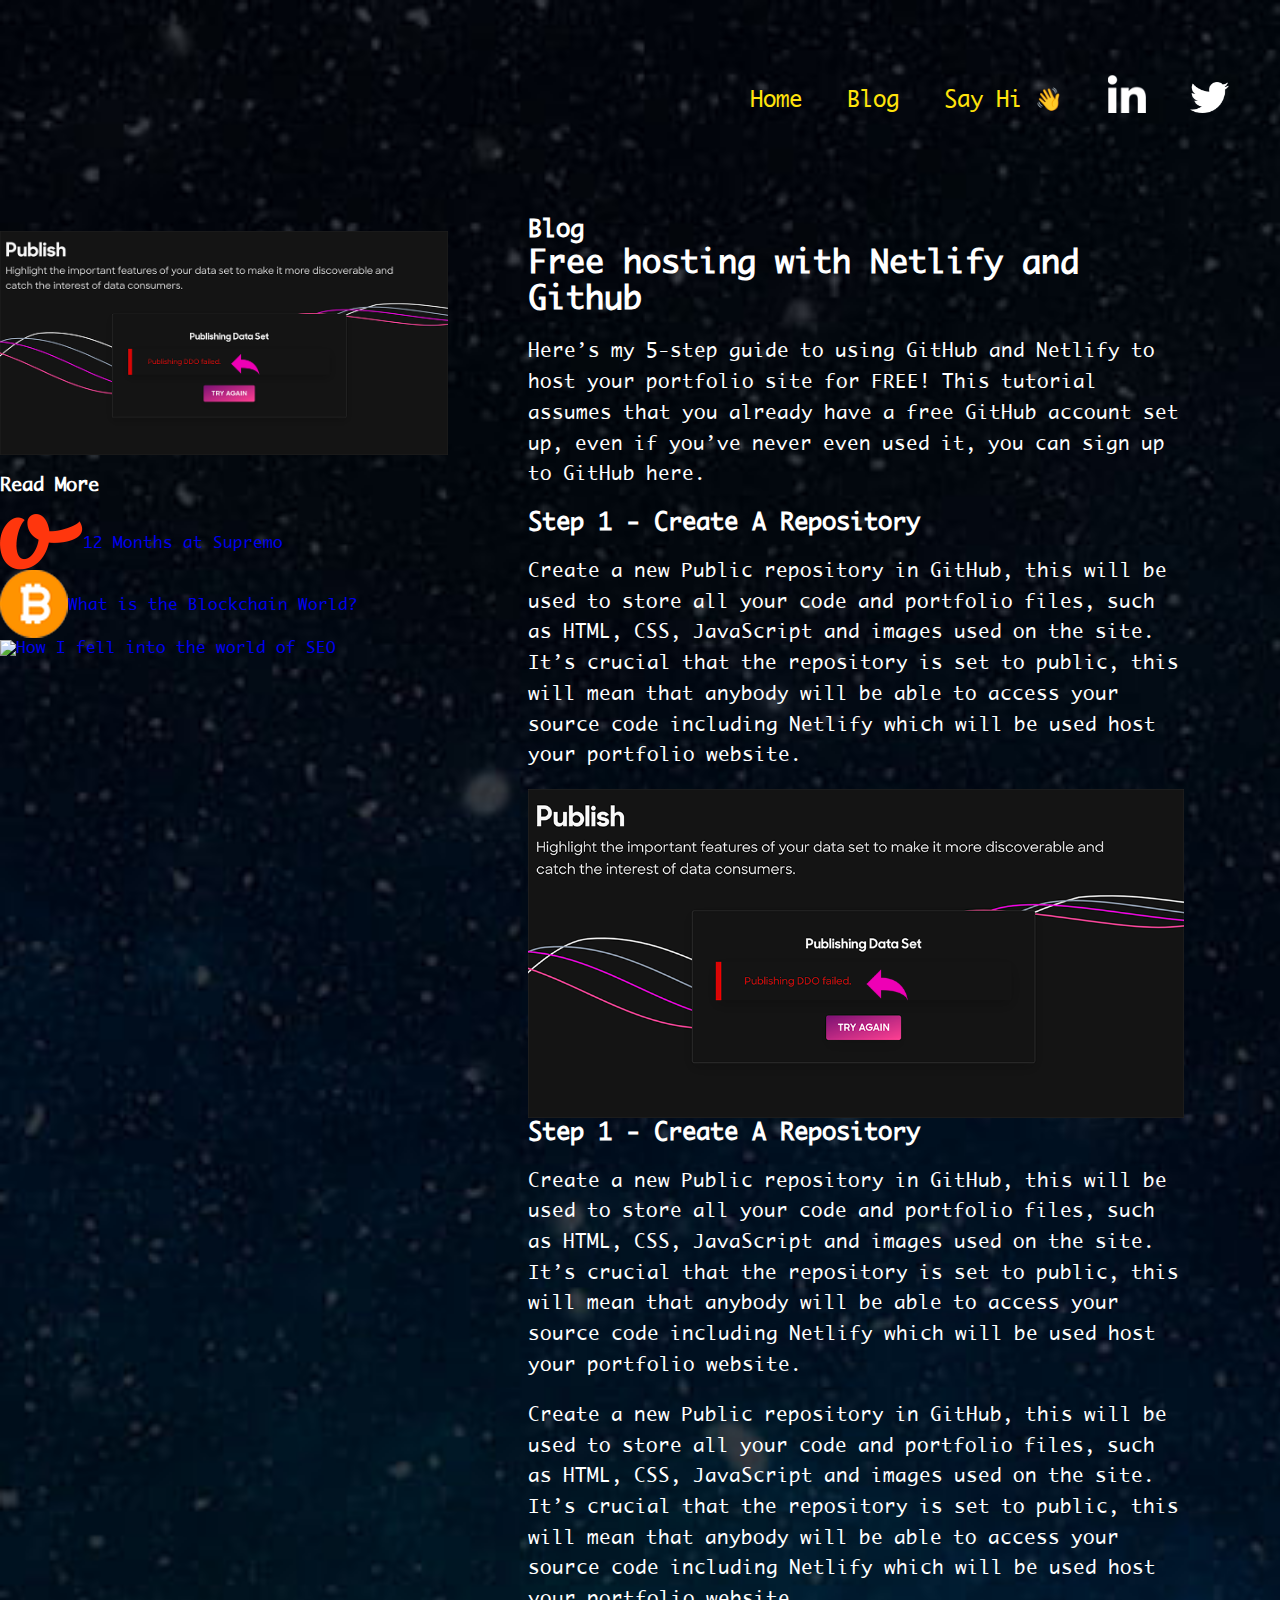
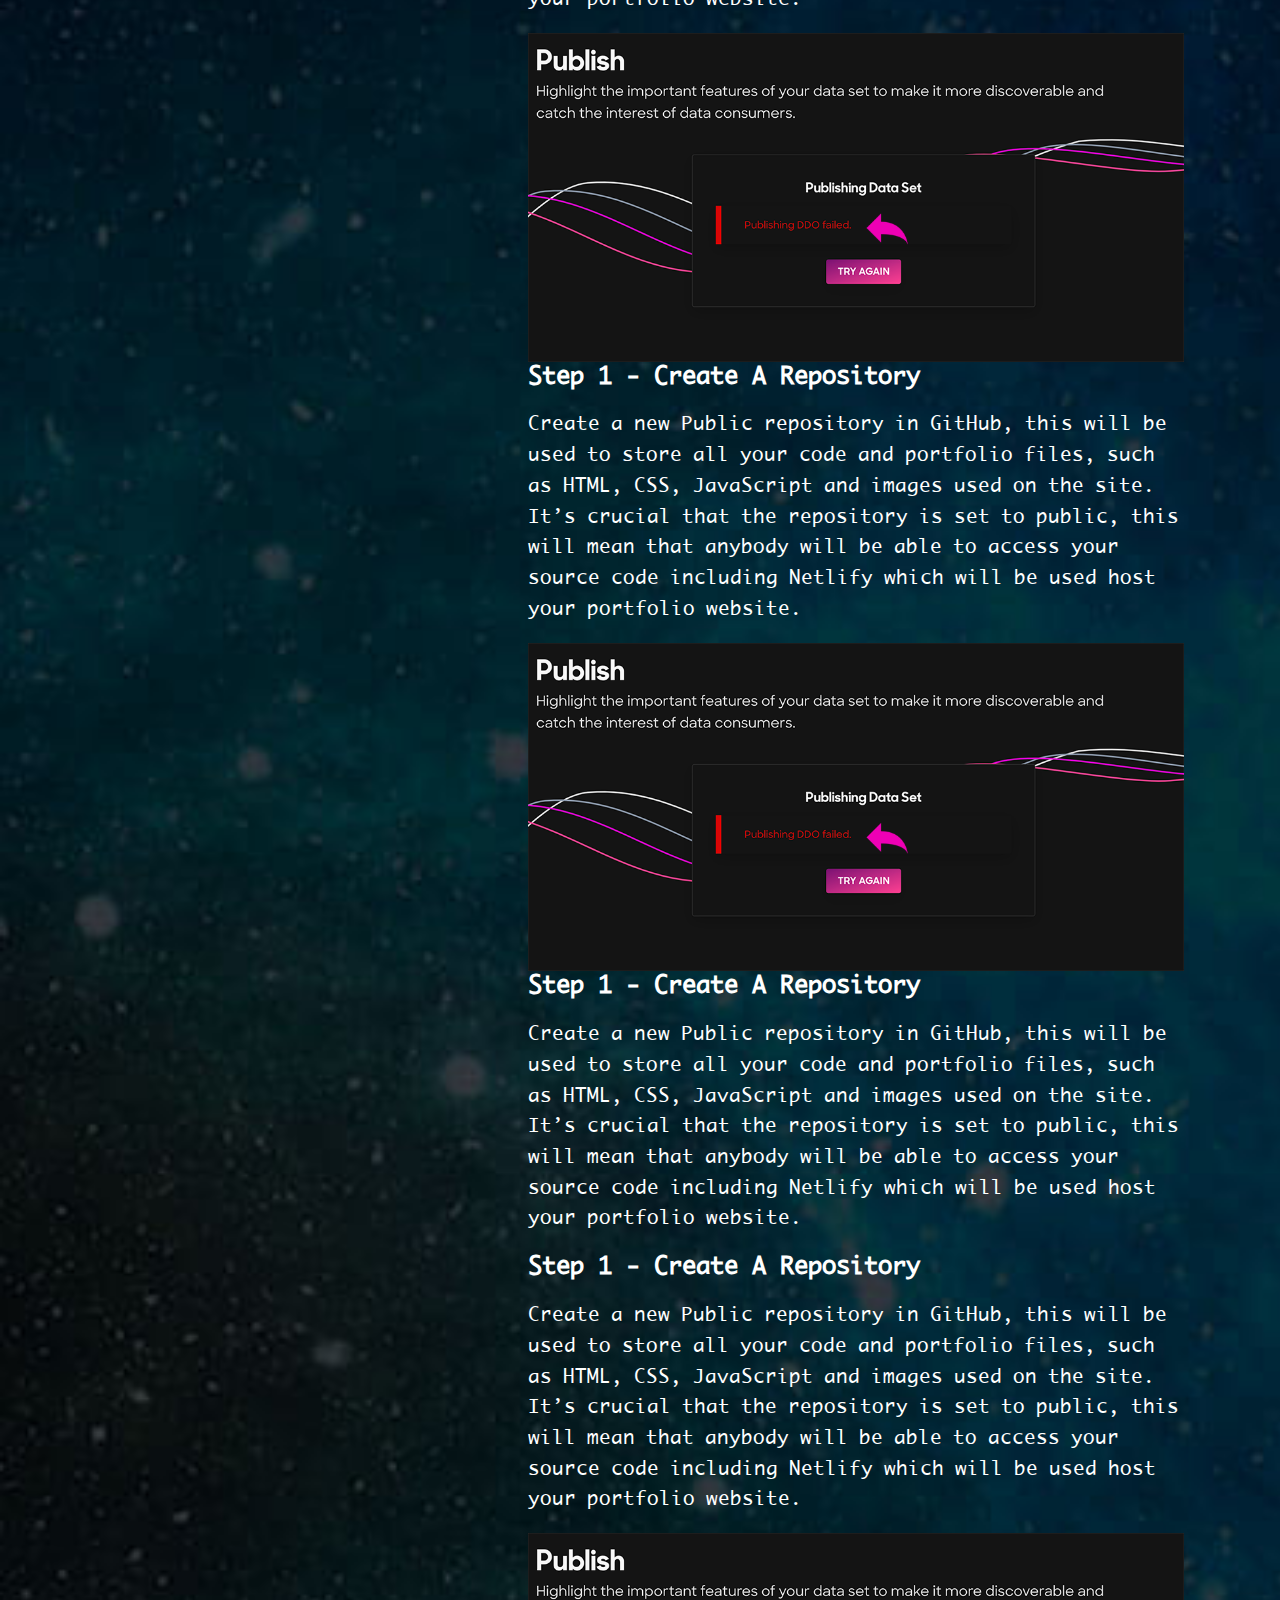
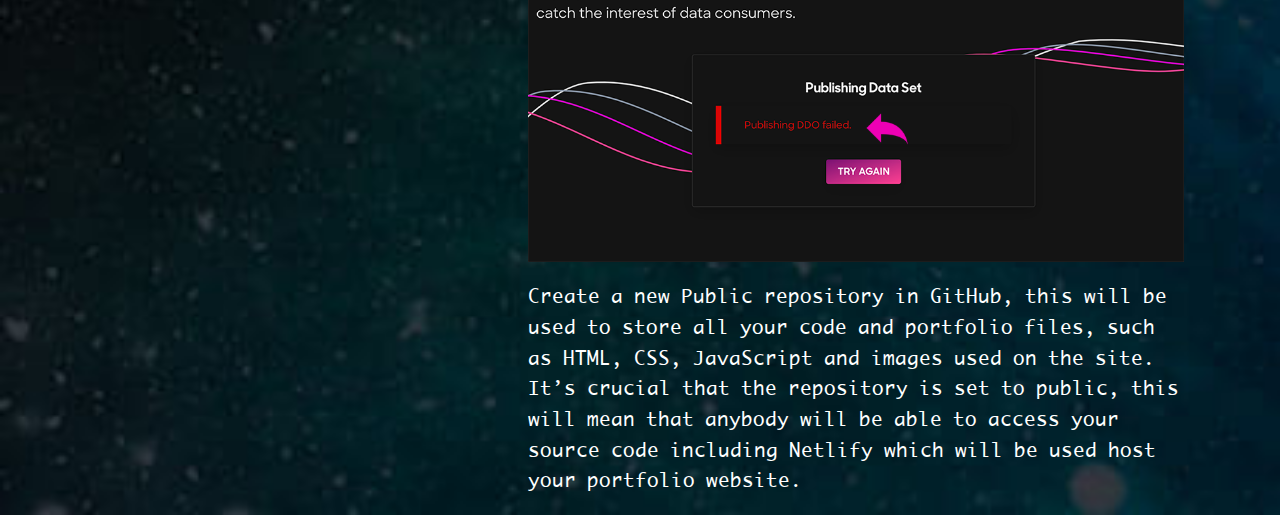
==== article.html @ f63afc64 "made the main layout for article pages" ====
<html lang="en">

<head>

	<meta charset="utf-8">
	<title>My Work | Adam Waterhouse</title>
	<meta name="description" content="I'm Adam... a creative guy from Yorkshire and I do stuff.">

<link rel="canonical" href="https://waterhouses.world/">
<meta property="og:url" content="https://waterhouses.world/">





<meta property="og:site_name" content="Waterhouse's World">
<meta property="og:title" content="Adam Waterhouse">
<meta property="og:description" content="I'm Adam... a creative guy from Yorkshire and I do stuff.">
<meta property="og:type" content="website">
<meta property="og:locale" content="en">
<meta property="og:image" content="https://waterhouses.world/img/twitter-card.jpg">







<meta name="twitter:site" content="@AdamWaterhous10">
<meta name="twitter:creator" content="@AdamWaterhous10">
<meta name="twitter:card" content="https://waterhouses.world/img/twitter-card.jpg">








	<link rel="stylesheet" type="text/css" href="main.css">

	<link rel="stylesheet" type="text/css" href="normalize.css">


	<link rel="icon" type="image/png" href="img/favicon.png">

	<meta name="viewport" content="width=device-width, initial-scale=1.0">




</head>


<body>


<header class="flex flex-end">
	<div class="nav-links">


	<a class="second-colour padding" href="/">Home</a>


	<a class="second-colour padding" href="#">Blog</a>

	<a onmouseover="hello()" onmouseleave="unhello()" id="demo" class="second-colour padding fixed hi" href="mailto:agwaterhouse@gmail.com" target="blank">Say Hi 👋</a>


<a href="https://www.linkedin.com/in/adam-waterhouse-2a113224">
	<img class="padding social" src="img/linkedin.png">
</a>


<a href="https://twitter.com/AdamWaterhous10">
	<img class="padding social" src="img/twitter.png">
</a>
</div>

</header>

<main class="article">


<div class="sidebar-left">


<img class="featured-image" src="img/ocean-error-message.png">




<h3>Read More</h3>

<div class="article-link">
<img src="img/supremo.png">
<a href="#">12 Months at Supremo</a>
</div>


<div class="article-link">
<img src="img/bitcoin.png">
<a href="#">What is the Blockchain World?</a>
</div>


<div class="article-link">
<img src="img/Google.png">
<a href="#">How I fell into the world of SEO</a>
</div>




</div>

<div class="main-article">

<h2>Blog</h2>

<h1>Free hosting with
Netlify and Github</h1>

<p>Here’s my 5-step guide to using GitHub and Netlify
to host your portfolio site for FREE! This tutorial
assumes that you already have a free GitHub account
set up, even if you’ve never even used it, you can
sign up to GitHub here.</p>

<h2>Step 1 - Create A Repository</h2>

<p>Create a new Public repository in GitHub, this will
be used to store all your code and portfolio files,
such as HTML, CSS, JavaScript and images used on the
site. It’s crucial that the repository is set to
public, this will mean that anybody will be able to
access your source code including Netlify which will
be used host your portfolio website.</p>

<img src="img/ocean-error-message.png">

<h2>Step 1 - Create A Repository</h2>

<p>Create a new Public repository in GitHub, this will
be used to store all your code and portfolio files,
such as HTML, CSS, JavaScript and images used on the
site. It’s crucial that the repository is set to
public, this will mean that anybody will be able to
access your source code including Netlify which will
be used host your portfolio website.</p>

<p>Create a new Public repository in GitHub, this will
be used to store all your code and portfolio files,
such as HTML, CSS, JavaScript and images used on the
site. It’s crucial that the repository is set to
public, this will mean that anybody will be able to
access your source code including Netlify which will
be used host your portfolio website.</p>

<img src="img/ocean-error-message.png">

<h2>Step 1 - Create A Repository</h2>

<p>Create a new Public repository in GitHub, this will
be used to store all your code and portfolio files,
such as HTML, CSS, JavaScript and images used on the
site. It’s crucial that the repository is set to
public, this will mean that anybody will be able to
access your source code including Netlify which will
be used host your portfolio website.</p>

<img src="img/ocean-error-message.png">

<h2>Step 1 - Create A Repository</h2>

<p>Create a new Public repository in GitHub, this will
be used to store all your code and portfolio files,
such as HTML, CSS, JavaScript and images used on the
site. It’s crucial that the repository is set to
public, this will mean that anybody will be able to
access your source code including Netlify which will
be used host your portfolio website.</p>

<h2>Step 1 - Create A Repository</h2>

<p>Create a new Public repository in GitHub, this will
be used to store all your code and portfolio files,
such as HTML, CSS, JavaScript and images used on the
site. It’s crucial that the repository is set to
public, this will mean that anybody will be able to
access your source code including Netlify which will
be used host your portfolio website.</p>

<img src="img/ocean-error-message.png">

<p>Create a new Public repository in GitHub, this will
be used to store all your code and portfolio files,
such as HTML, CSS, JavaScript and images used on the
site. It’s crucial that the repository is set to
public, this will mean that anybody will be able to
access your source code including Netlify which will
be used host your portfolio website.</p>


</div>


</main>

</body>


</html>
---- main.css ----
body{
	background-image: url("img/background.jpeg");
	background-size: cover;
	background-repeat:repeat;
	color: white;
	font-family: main-font;
	background-color: black;

	 }


	 .my-work{
	 	background-color: black;
	 	margin-top: 10em;
	 	width: 60vw;

	 }

canvas{
	display: flex;
	float: right;
	width: 0;
	height: 0;
	}

h1, h2{
	margin: 0;
}

p{
	font-size: 1.2em;
	line-height: 1.6em;
}

@font-face {
  font-family: main-font;
  src: url(ayuthaya.ttf);
  font-display: swap;

}

@font-face {
  font-family: heading-font;
  src: url(AnonymousPro-Regular.ttf);
  font-display: swap;

}



.em2{
	font-size: 2em;
}

.em3{
	font-size: 3em;
}


.heading-font{
	font-family: heading-font;
}

.second-colour{
	color: #ffe30c;
}

.underline{
	text-decoration: underline;
}

.link-pur:hover{
	text-decoration: none;
	color: #6306D6;
}

.link-ora:hover{
	text-decoration: none;
	color: #ff360d;
}



.flex{
	display: flex;
}

.row{
	flex-direction: row;
}


.flex-end{
	justify-content: flex-end;
}


.flex-column{
	flex-direction: column;
}

.padding{
	padding: 1em;
}

.p-bottom1{
	padding-bottom: 3em;
}

header{
	height: 15vh;
	margin-right: 10vw;
	font-size: 1.4em;
	align-items: flex-end;
	width: 100%;

}

.nav-links{
	padding-right: 1.3em;
	display: flex;
	align-items: flex-end;
}

.social{
	width: 1.7em;
	text-decoration: none;
}

.social:hover{
opacity: 0.8;}



a{
	text-decoration: none;
}

.text-body{
	width: 40vw;
	margin-left: 10vw;
}

main{
	align-items: center;
}






.sidebar-left{
	width: 35vw;
	margin-right: 5em;
	margin-top: 6em;

}


.featured-image{
	width: 35vw;
}




main.article {
display: flex;
align-items: flex-start;
}


.main-article{
	max-width: 65vw;
	margin-right: 6em;
	margin-top: 5em;
}

.main-article img{
	max-width: 100%;
}


.article-link{
	display: flex;
	align-items: center;
}






@media only screen and (max-width: 1000px) {
  
body{
	margin: 0;
}


.text-body{
	width: 90vw;
	margin-left: 1em;
	font-size: 1.2rem;
}

.featured-img{
	margin-left: 0.5em;
	display: none;
	overflow: hidden;
}

header{
	margin-right: 0vw;
	width: 100vw;
	height: 16vw;
	margin-bottom: 1em;
	overflow: hidden;

}

.nav-links{
	padding-right: 1.3em;
	display: flex;
	align-items: flex-end;
}

.padding{
	padding: 0;
}

.social{
padding-left: 0.8em;
}

canvas{
opacity: 0.3;
float: right;

	
}
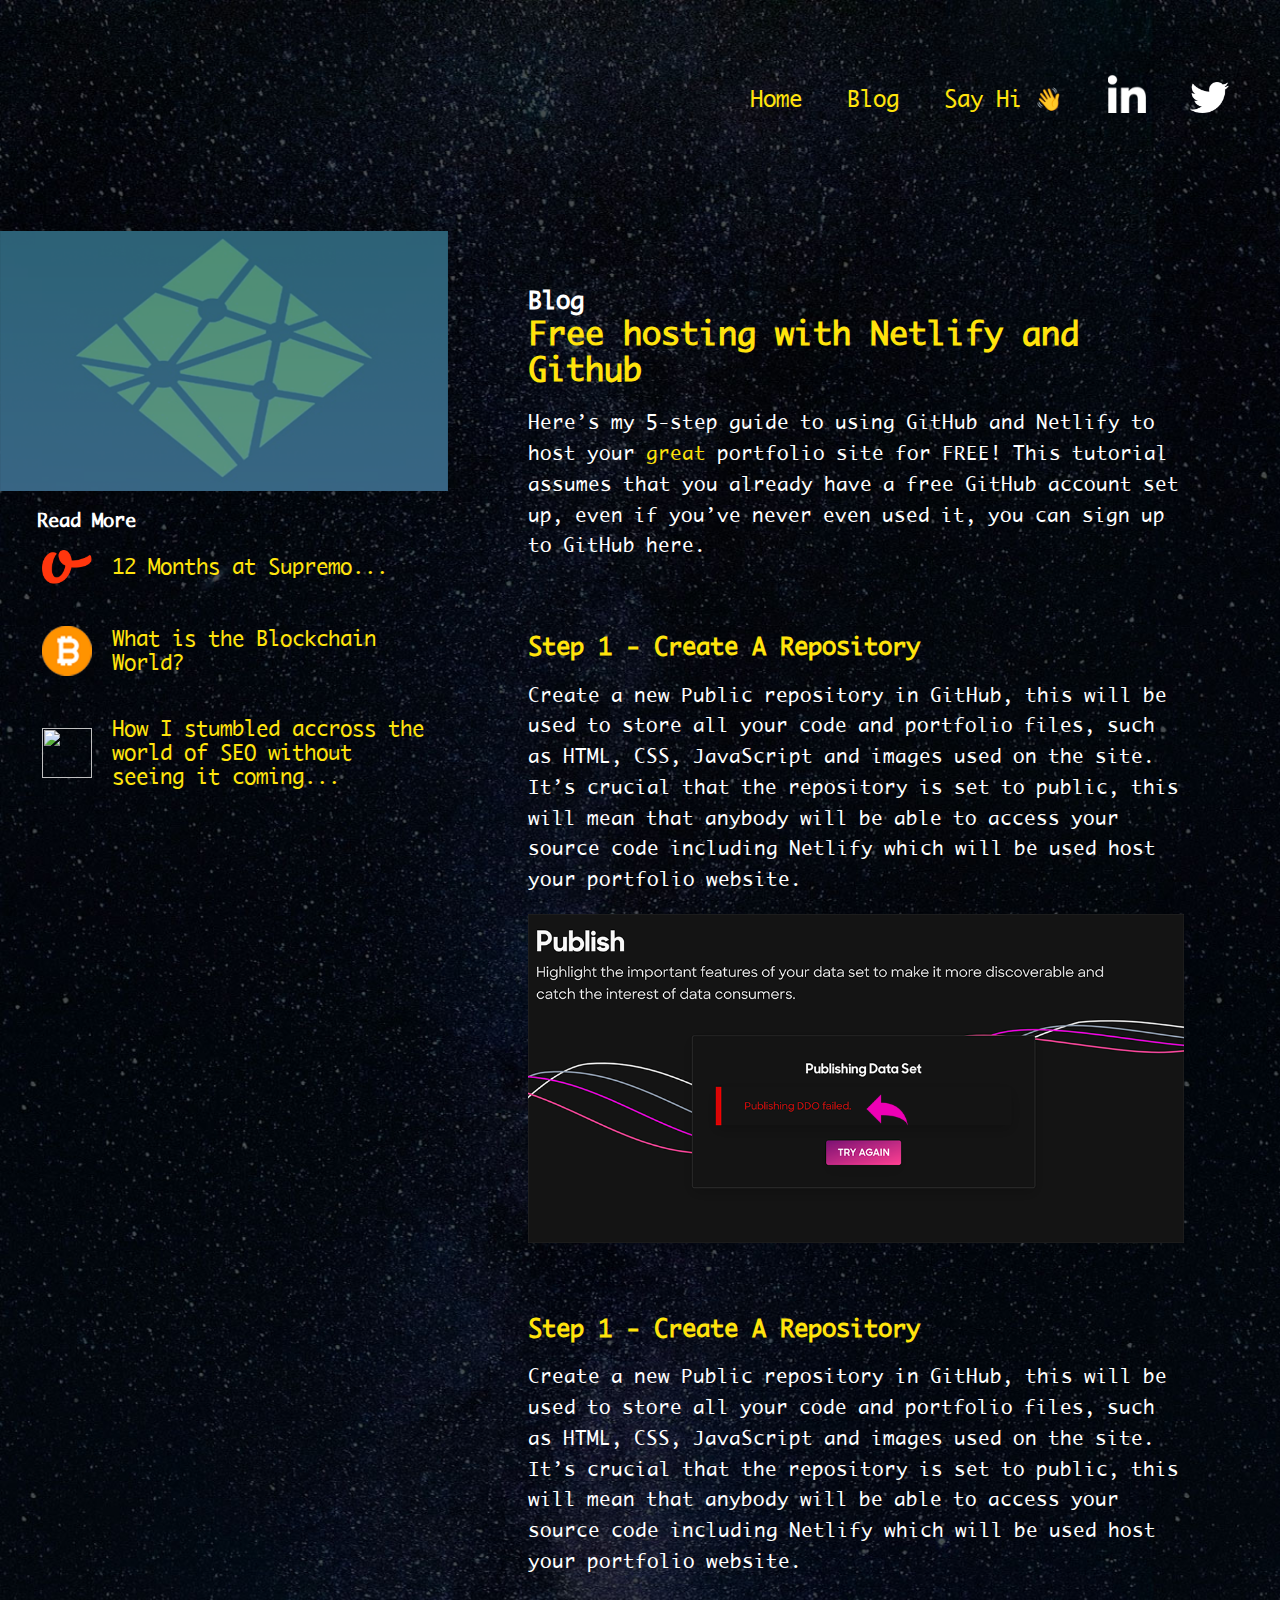
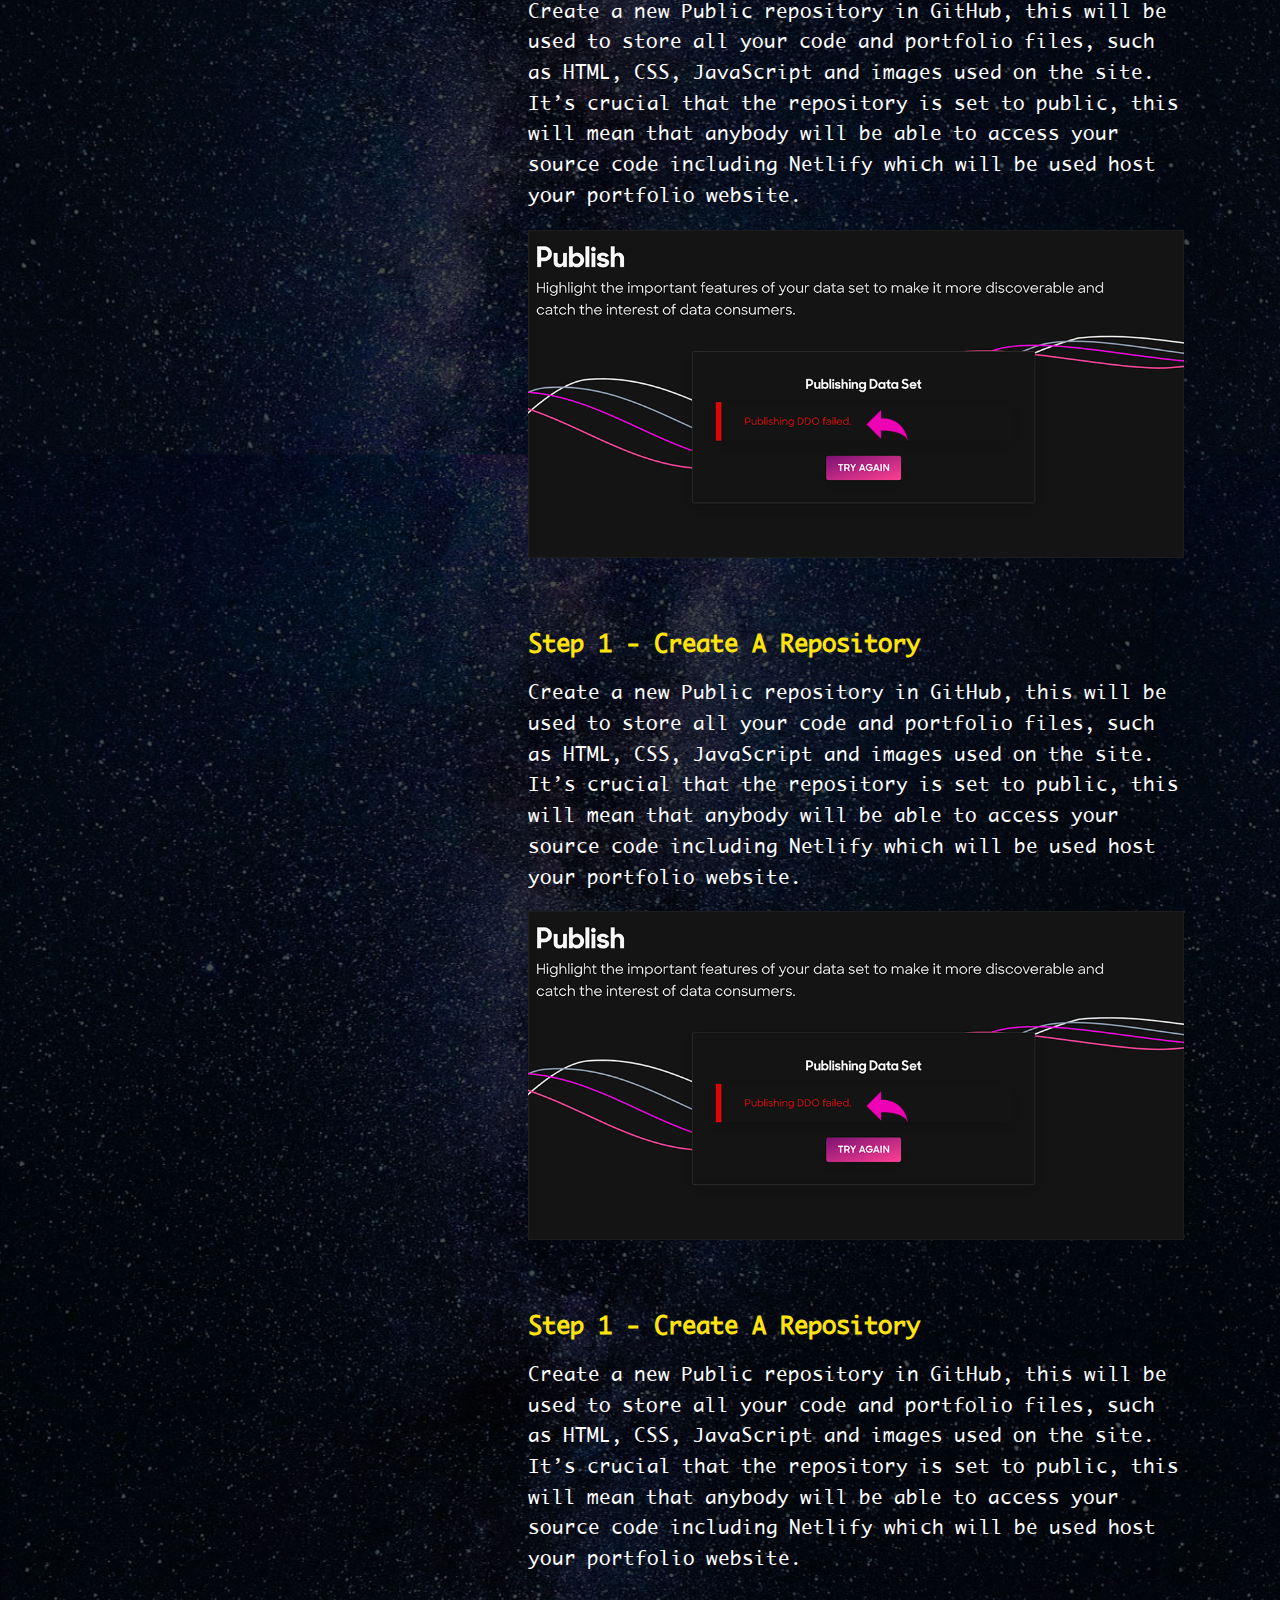
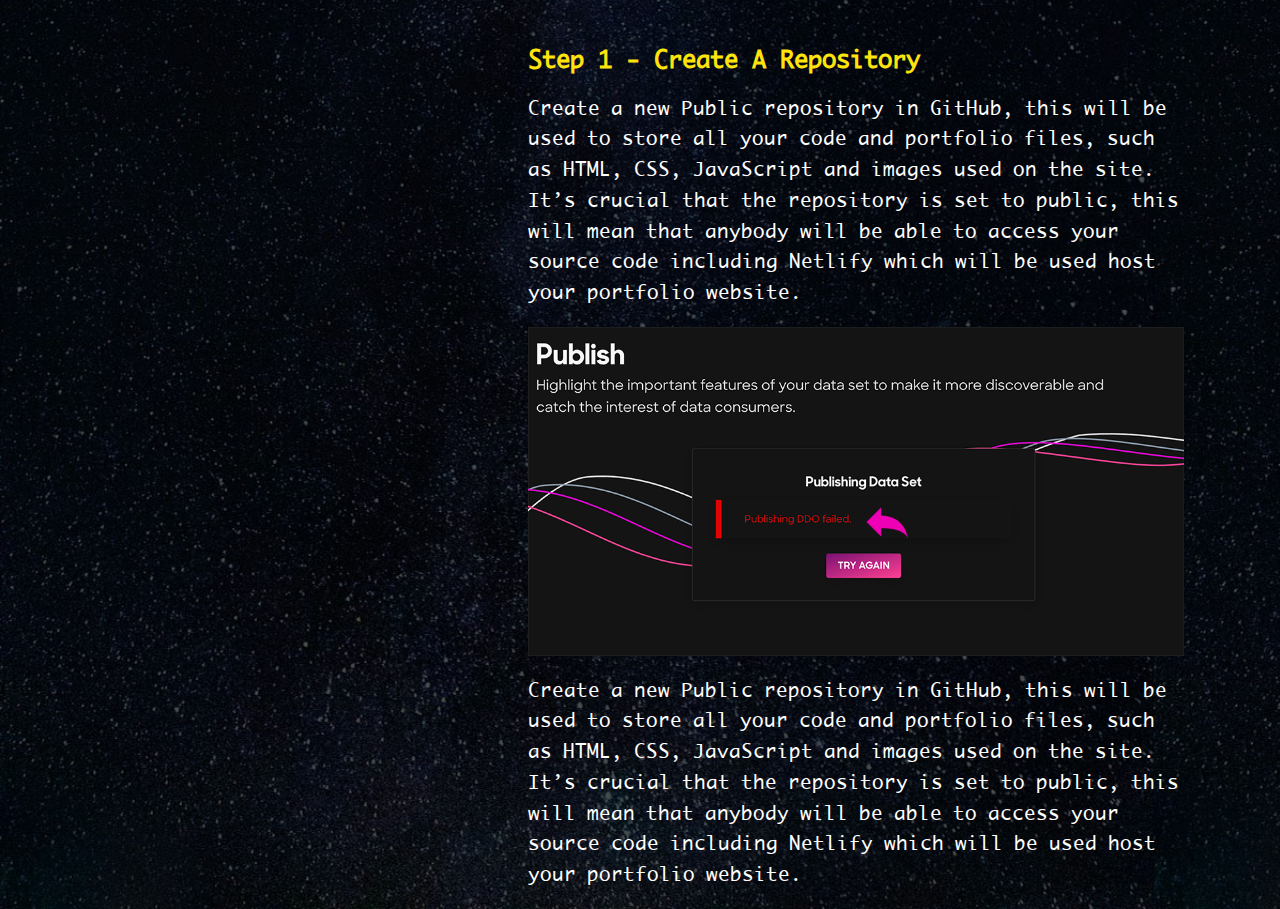
==== commit af90ecef: "Added resposnive work for articles template and nav bar" ====
--- a/article.html
+++ b/article.html
@@ -52,14 +52,14 @@
 </head>
 
 
-<body>
+<body class="article-body">
 
 
 <header class="flex flex-end">
 	<div class="nav-links">
 
 
-	<a class="second-colour padding" href="/">Home</a>
+	<a class="second-colour padding" href="index.html">Home</a>
 
 
 	<a class="second-colour padding" href="#">Blog</a>
@@ -85,30 +85,30 @@
 <div class="sidebar-left">
 
 
-<img class="featured-image" src="img/ocean-error-message.png">
-
-
-
-
-<h3>Read More</h3>
+<img class="featured-image" src="img/netlify.png">
+
+<div class="sidebar-links">
+
+<h3 class="left-2">Read More</h3>
+
 
 <div class="article-link">
-<img src="img/supremo.png">
-<a href="#">12 Months at Supremo</a>
+<img class="sidebar-icons" src="img/supremo.png">
+<a href="#">12 Months at Supremo...</a>
 </div>
 
 
 <div class="article-link">
-<img src="img/bitcoin.png">
+<img class="sidebar-icons" src="img/bitcoin.png">
 <a href="#">What is the Blockchain World?</a>
 </div>
 
 
 <div class="article-link">
-<img src="img/Google.png">
-<a href="#">How I fell into the world of SEO</a>
-</div>
-
+<img class="sidebar-icons" src="img/Google.png">
+<a href="#">How I stumbled accross the world of SEO without seeing it coming...</a>
+</div>
+</div>
 
 
 
@@ -116,13 +116,13 @@
 
 <div class="main-article">
 
-<h2>Blog</h2>
+<h2 class="white">Blog</h2>
 
 <h1>Free hosting with
 Netlify and Github</h1>
 
 <p>Here’s my 5-step guide to using GitHub and Netlify
-to host your portfolio site for FREE! This tutorial
+to host your <a href="#">great</a> portfolio site for FREE! This tutorial
 assumes that you already have a free GitHub account
 set up, even if you’ve never even used it, you can
 sign up to GitHub here.</p>
--- a/main.css
+++ b/main.css
@@ -1,11 +1,10 @@
-body{
+.home{
 	background-image: url("img/background.jpeg");
 	background-size: cover;
 	background-repeat:repeat;
 	color: white;
 	font-family: main-font;
 	background-color: black;
-
 	 }
 
 
@@ -61,6 +60,10 @@
 	font-family: heading-font;
 }
 
+.white{
+	color: white;
+}
+
 .second-colour{
 	color: #ffe30c;
 }
@@ -105,6 +108,11 @@
 
 .p-bottom1{
 	padding-bottom: 3em;
+}
+
+
+.left-2{
+	margin-left: 2em;
 }
 
 header{
@@ -146,15 +154,35 @@
 }
 
 
-
-
+body .article a,h1,h2{
+	color: #ffe30c;
+}
+
+body .article h2{
+	margin-top: 3em;
+}
+
+
+.article-body{
+	background-image: url("img/new-background.jpg");
+	background-size: cover;
+	background-repeat:repeat;
+	color: white;
+	font-family: main-font;
+	background-color: black;
+}
 
 
 .sidebar-left{
 	width: 35vw;
 	margin-right: 5em;
 	margin-top: 6em;
-
+}
+
+.sidebar-icons{
+	width: 50px;
+	margin-right: 1em;
+	margin-left: 2em;
 }
 
 
@@ -185,6 +213,9 @@
 .article-link{
 	display: flex;
 	align-items: center;
+	font-size: 1.3em;
+	margin-bottom: 2em;
+	margin-right: 1em;
 }
 
 
@@ -224,6 +255,12 @@
 	padding-right: 1.3em;
 	display: flex;
 	align-items: flex-end;
+	font-size: 0.8em;
+}
+
+
+.nav-links a{
+	padding: 0.5em;
 }
 
 .padding{
@@ -237,6 +274,24 @@
 canvas{
 opacity: 0.3;
 float: right;
-
+}
 	
+}
+
+
+
+@media only screen and (max-width: 1000px) {
+
+main.article{
+	flex-direction: column;
+}
+
+.featured-image{
+	width: 100vw;
+}
+
+
+
+
+
 }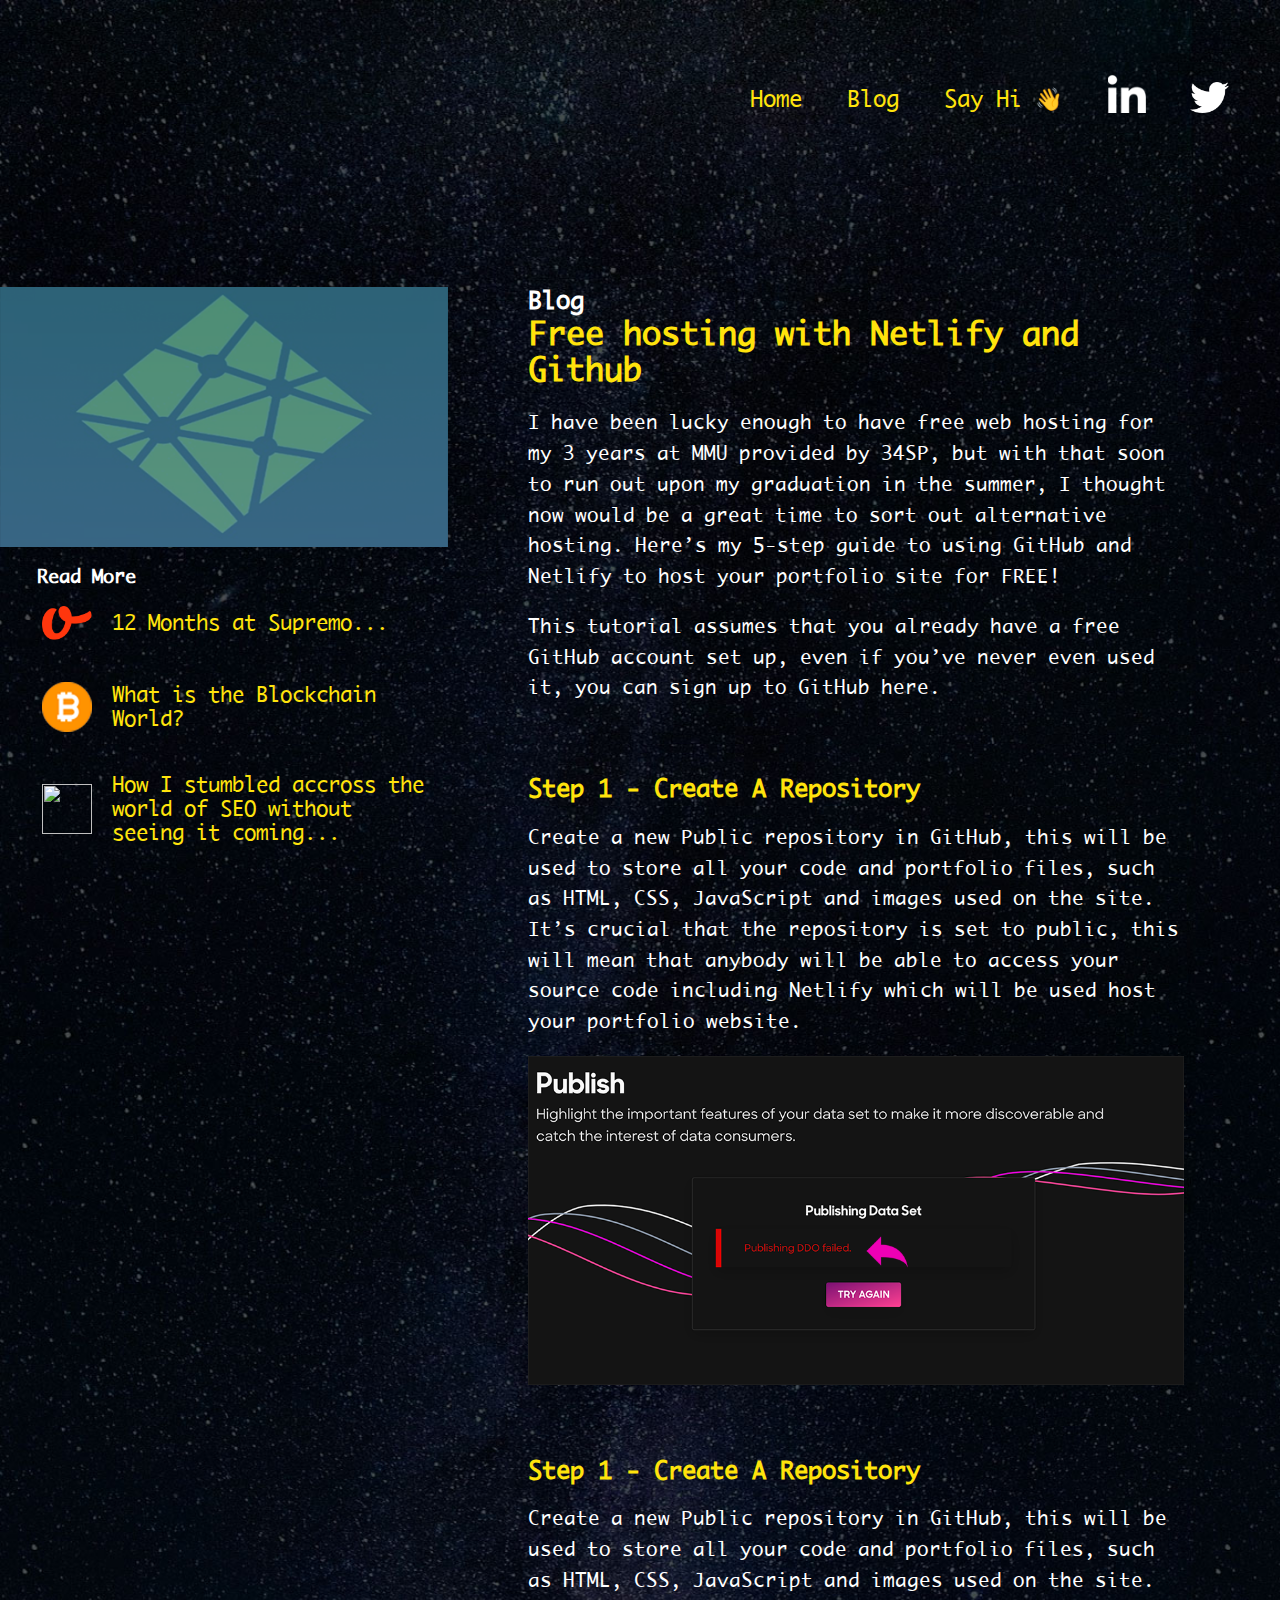
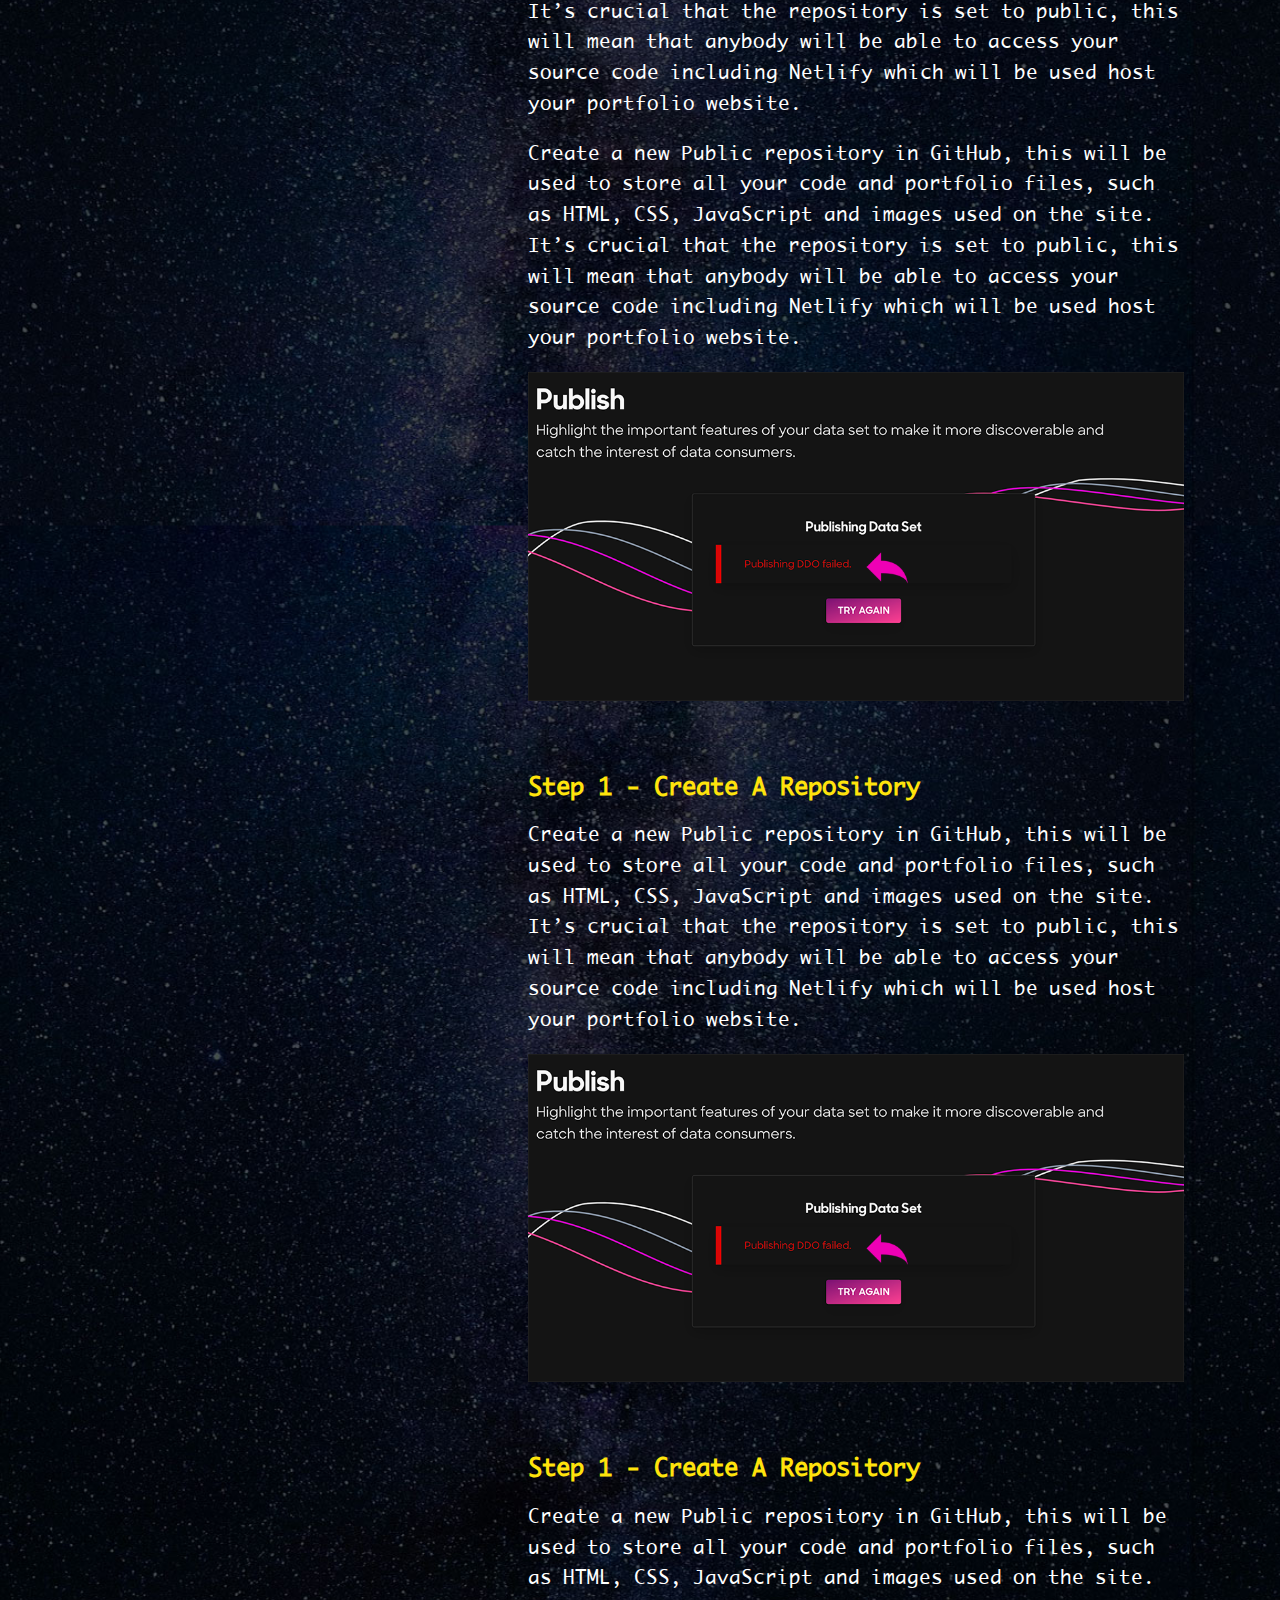
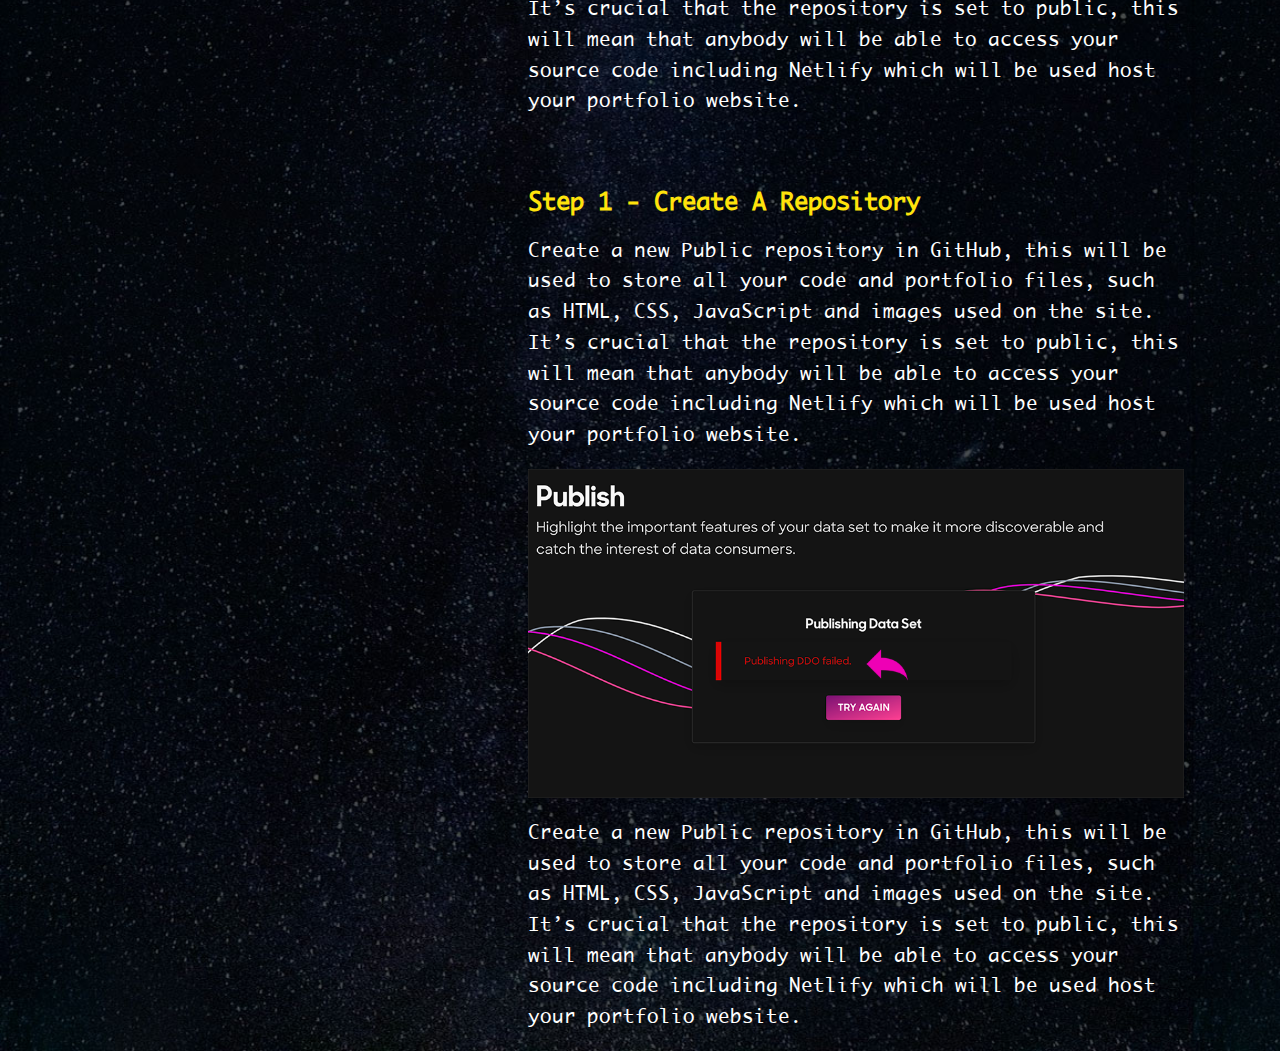
==== commit 6e2abbdd: "added gpas animations" ====
--- a/article.html
+++ b/article.html
@@ -62,7 +62,7 @@
 	<a class="second-colour padding" href="index.html">Home</a>
 
 
-	<a class="second-colour padding" href="#">Blog</a>
+	<a class="second-colour padding" href="blog.html">Blog</a>
 
 	<a onmouseover="hello()" onmouseleave="unhello()" id="demo" class="second-colour padding fixed hi" href="mailto:agwaterhouse@gmail.com" target="blank">Say Hi 👋</a>
 
@@ -121,21 +121,13 @@
 <h1>Free hosting with
 Netlify and Github</h1>
 
-<p>Here’s my 5-step guide to using GitHub and Netlify
-to host your <a href="#">great</a> portfolio site for FREE! This tutorial
-assumes that you already have a free GitHub account
-set up, even if you’ve never even used it, you can
-sign up to GitHub here.</p>
-
-<h2>Step 1 - Create A Repository</h2>
-
-<p>Create a new Public repository in GitHub, this will
-be used to store all your code and portfolio files,
-such as HTML, CSS, JavaScript and images used on the
-site. It’s crucial that the repository is set to
-public, this will mean that anybody will be able to
-access your source code including Netlify which will
-be used host your portfolio website.</p>
+<p>I have been lucky enough to have free web hosting for my 3 years at MMU provided by 34SP, but with that soon to run out upon my graduation in the summer, I thought now would be a great time to sort out alternative hosting. Here’s my 5-step guide to using GitHub and Netlify to host your portfolio site for FREE!</p>
+
+<p>This tutorial assumes that you already have a free GitHub account set up, even if you’ve never even used it, you can sign up to GitHub here.</p>
+
+<h2>Step 1 - Create A Repository</h2>
+
+<p>Create a new Public repository in GitHub, this will be used to store all your code and portfolio files, such as HTML, CSS, JavaScript and images used on the site. It’s crucial that the repository is set to public, this will mean that anybody will be able to access your source code including Netlify which will be used host your portfolio website.</p>
 
 <img src="img/ocean-error-message.png">
 
--- a/main.css
+++ b/main.css
@@ -111,6 +111,8 @@
 }
 
 
+
+
 .left-2{
 	margin-left: 2em;
 }
@@ -128,6 +130,10 @@
 	padding-right: 1.3em;
 	display: flex;
 	align-items: flex-end;
+}
+
+.nav-links a:hover{
+	color: slateblue;
 }
 
 .social{
@@ -176,7 +182,7 @@
 .sidebar-left{
 	width: 35vw;
 	margin-right: 5em;
-	margin-top: 6em;
+	margin-top: 9.5em;
 }
 
 .sidebar-icons{
@@ -218,9 +224,73 @@
 	margin-right: 1em;
 }
 
-
-
-
+.article-link a:hover{
+	color:slateblue;
+}
+
+
+main.archieve{
+	margin-left: 10em;
+}
+
+main.archieve p{
+	font-size: 1em;
+}
+
+
+
+
+.blog-item{
+	display: flex;
+	align-items: center;
+	margin-bottom: 5em;
+}
+
+.blog-text{
+	flex-direction: column;
+	width: 40vw;
+}
+
+.blog-heading{
+	display: flex;
+	align-items: flex-start;
+}
+
+
+
+.blog-icon{
+	width: 3.5em;
+	margin-left: 0.5em;
+}
+
+.date{
+	font-size:0.7em;
+	color: white;
+	margin-top: 10px;
+	color: slateblue;
+}
+
+.intro-blog{
+	margin-top: 0.5em;
+}
+
+.temp{
+	margin-bottom: 2em;
+}
+
+
+.blog-heading h2:hover{
+	color: slateblue;
+
+}
+
+
+
+.hover-image{
+	width: 20vw;
+	margin-left: 7rem;
+
+}
 
 
 @media only screen and (max-width: 1000px) {
@@ -255,7 +325,7 @@
 	padding-right: 1.3em;
 	display: flex;
 	align-items: flex-end;
-	font-size: 0.8em;
+	font-size: 0.9em;
 }
 
 
@@ -275,23 +345,73 @@
 opacity: 0.3;
 float: right;
 }
-	
-}
-
-
-
-@media only screen and (max-width: 1000px) {
+
 
 main.article{
 	flex-direction: column;
+	max-width: none;
+}
+
+.main-article{
+	margin-right: 2em;
+	max-width: none;
+		margin-left: 2em;
+		margin-top: 0;
+
 }
 
 .featured-image{
+	width: 95vw;
+}
+
+
+.sidebar-links{
+	display: none;
+}
+
+
+	
+}
+
+
+@media only screen and (max-width: 800px) {
+
+
+
+main.archieve{
+	margin-left: 3em;
+}
+
+.blog-text{
 	width: 100vw;
 }
 
 
 
-
+.hover-image{
+	display: none;
+}
+
+
+}
+
+
+
+
+
+@media only screen and (max-width: 500px) {
+
+	.nav-links{
+		
+		font-size: 0.7em;
+	}
+
+	.main-article{
+		margin-left: 1em;
+	}
+
+	.blog-icon{
+		width: 3em;
+	}
 
 }